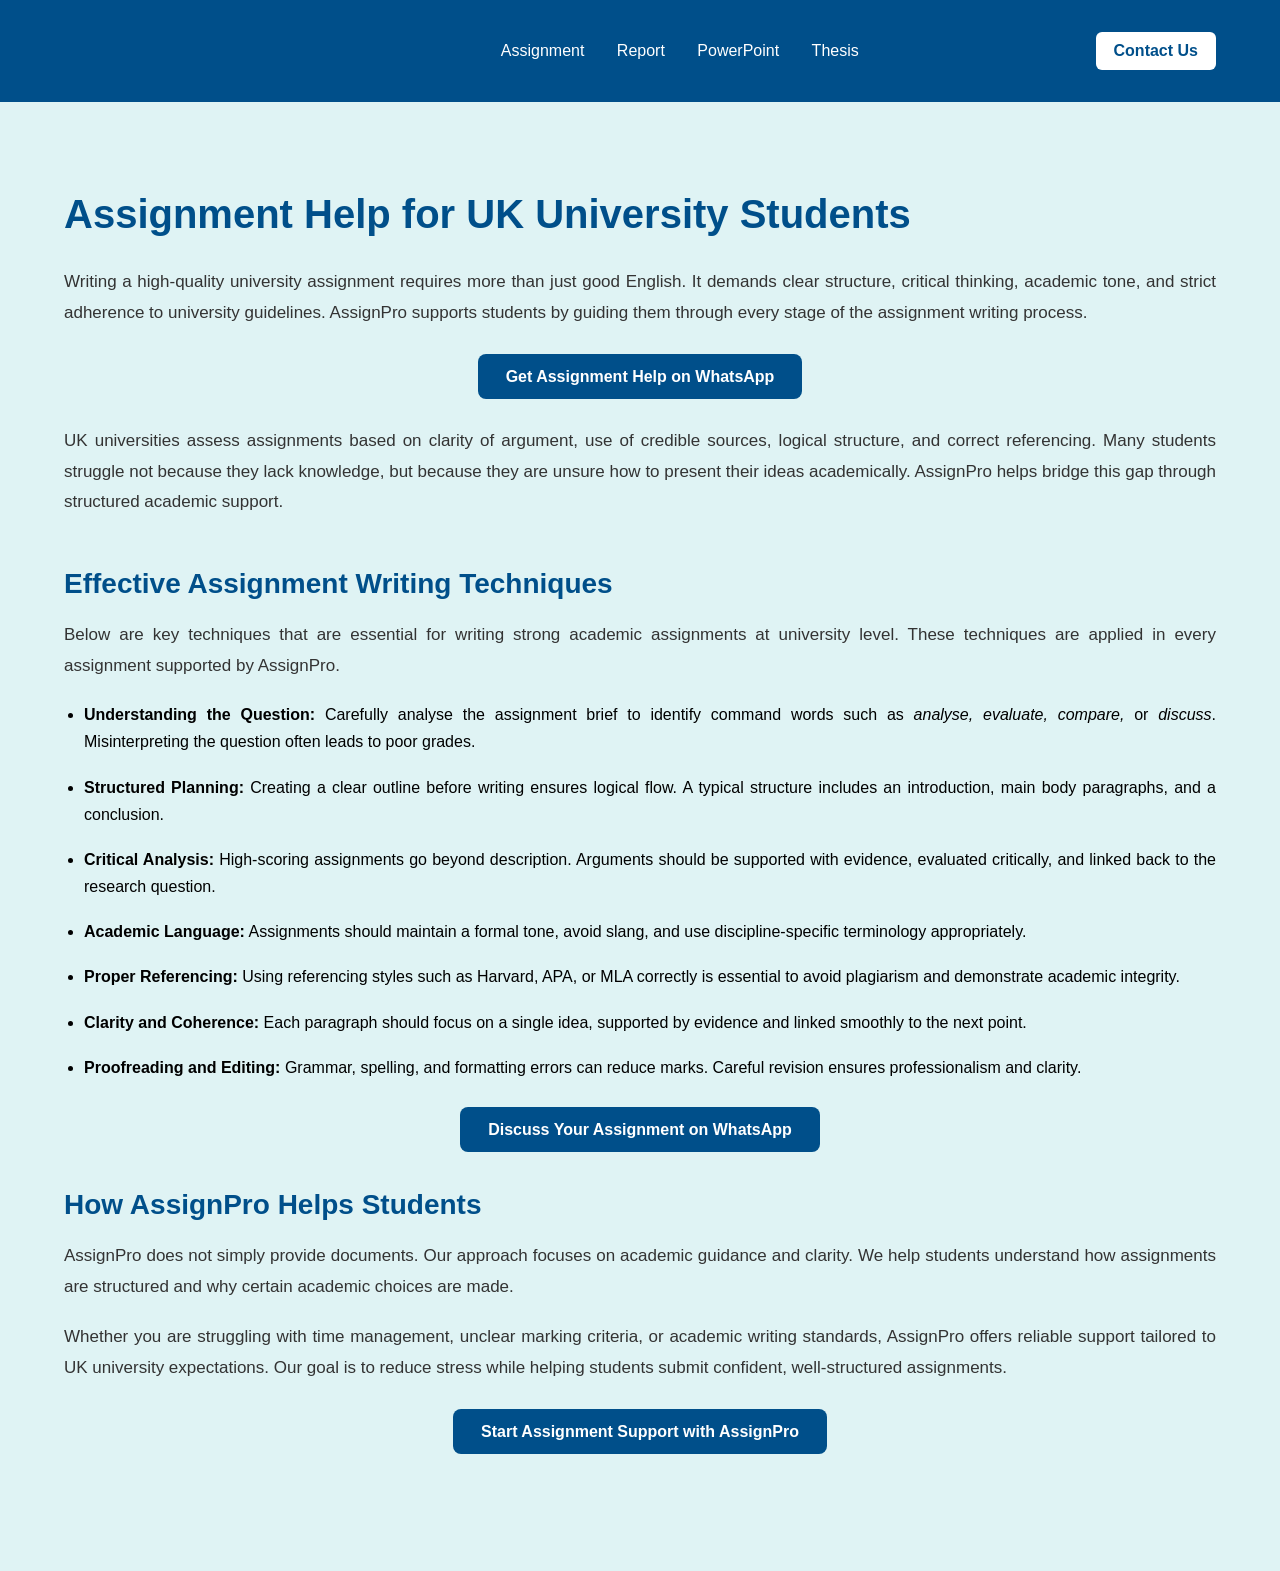
==== assignment.html @ a4767975 "complete project" ====
<!DOCTYPE html>
<html lang="en">
<head>
  <meta charset="UTF-8">
  <title>Assignment Help for UK University Students | AssignPro</title>
  <meta name="description" content="Professional assignment help for UK university students. Learn assignment writing techniques and get expert academic support from AssignPro.">
  <link rel="stylesheet" href="styles.css">
</head>
<body>

<!-- ================= HEADER ================= -->
<header class="header">
  <div class="container header-inner">

    <div class="logo">
      <!-- LOGO HERE -->
    </div>

    <nav class="nav">
      <a href="assignment.html">Assignment</a>
      <a href="report.html">Report</a>
      <a href="powerpoint.html">PowerPoint</a>
      <a href="thesis.html">Thesis</a>
    </nav>

    <a href="https://wa.me/447411550978" class="btn-contact">
      Contact Us
    </a>

  </div>
</header>

<!-- ================= ASSIGNMENT PAGE CONTENT ================= -->
<section class="page-content container">

  <h1>Assignment Help for UK University Students</h1>

  <p class="lead-text">
    Writing a high-quality university assignment requires more than just good English.
    It demands clear structure, critical thinking, academic tone, and strict adherence
    to university guidelines. AssignPro supports students by guiding them through every
    stage of the assignment writing process.
  </p>

  <!-- CTA -->
  <div class="cta-center">
    <a href="https://wa.me/447411550978" class="btn-hero">
      Get Assignment Help on WhatsApp
    </a>
  </div>

  <p>
    UK universities assess assignments based on clarity of argument, use of credible
    sources, logical structure, and correct referencing. Many students struggle not
    because they lack knowledge, but because they are unsure how to present their ideas
    academically. AssignPro helps bridge this gap through structured academic support.
  </p>

  <h2>Effective Assignment Writing Techniques</h2>

  <p>
    Below are key techniques that are essential for writing strong academic assignments
    at university level. These techniques are applied in every assignment supported by
    AssignPro.
  </p>

  <ul class="technique-list">
    <li>
      <strong>Understanding the Question:</strong>
      Carefully analyse the assignment brief to identify command words such as
      <em>analyse, evaluate, compare,</em> or <em>discuss</em>. Misinterpreting the question
      often leads to poor grades.
    </li>

    <li>
      <strong>Structured Planning:</strong>
      Creating a clear outline before writing ensures logical flow. A typical structure
      includes an introduction, main body paragraphs, and a conclusion.
    </li>

    <li>
      <strong>Critical Analysis:</strong>
      High-scoring assignments go beyond description. Arguments should be supported
      with evidence, evaluated critically, and linked back to the research question.
    </li>

    <li>
      <strong>Academic Language:</strong>
      Assignments should maintain a formal tone, avoid slang, and use discipline-specific
      terminology appropriately.
    </li>

    <li>
      <strong>Proper Referencing:</strong>
      Using referencing styles such as Harvard, APA, or MLA correctly is essential to
      avoid plagiarism and demonstrate academic integrity.
    </li>

    <li>
      <strong>Clarity and Coherence:</strong>
      Each paragraph should focus on a single idea, supported by evidence and linked
      smoothly to the next point.
    </li>

    <li>
      <strong>Proofreading and Editing:</strong>
      Grammar, spelling, and formatting errors can reduce marks. Careful revision ensures
      professionalism and clarity.
    </li>
  </ul>

  <!-- CTA -->
  <div class="cta-center">
    <a href="https://wa.me/447411550978" class="btn-hero">
      Discuss Your Assignment on WhatsApp
    </a>
  </div>

  <h2>How AssignPro Helps Students</h2>

  <p>
    AssignPro does not simply provide documents. Our approach focuses on academic guidance
    and clarity. We help students understand how assignments are structured and why certain
    academic choices are made.
  </p>

  <p>
    Whether you are struggling with time management, unclear marking criteria, or academic
    writing standards, AssignPro offers reliable support tailored to UK university
    expectations. Our goal is to reduce stress while helping students submit confident,
    well-structured assignments.
  </p>

  <!-- Final CTA -->
  <div class="cta-center">
    <a href="https://wa.me/447411550978" class="btn-hero">
      Start Assignment Support with AssignPro
    </a>
  </div>

</section>

</body>
</html>
---- styles.css ----
* {
  margin: 0;
  padding: 0;
  box-sizing: border-box;
  font-family: "Montserrat", sans-serif;
}

body {
  background-color: #dff3f4;
}

/* Common */
.container {
  width: 90%;
  max-width: 1200px;
  margin: auto;
}

/* ================= HEADER ================= */
.header {
  background-color: #004f8a;
  padding: 16px 0;
}

.header-inner {
  display: flex;
  align-items: center;
  justify-content: space-between;
}

.logo {
  width: 200px;
  height: 70px;
}
.logo img {
  width: 100%;
  height: 100%;
}

.nav a {
  color: #ffffff;
  text-decoration: none;
  margin: 0 14px;
  font-weight: 500;
}

.btn-contact {
  background-color: #ffffff;
  color: #004f8a;
  padding: 10px 18px;
  border-radius: 6px;
  text-decoration: none;
  font-weight: 600;
}

/* ================= HERO ================= */
.hero {
  padding: 80px 0;
}

.hero-inner {
  display: flex;
  align-items: center;
  gap: 40px;
}

.hero-text {
  flex: 1;
}

.hero-text h1 {
  font-size: 42px;
  font-weight: 700;
  color: #004f8a;
  margin-bottom: 20px;
}

.hero-text p {
  font-size: 18px;
  color: #333;
  margin-bottom: 30px;
  max-width: 520px;
}

.btn-hero {
  background-color: #004f8a;
  color: #ffffff;
  padding: 14px 28px;
  border-radius: 8px;
  text-decoration: none;
  font-weight: 600;
}

.hero-image {
  flex: 1;
  height: 360px;
  background-color: #cfe9ea;
  border-radius: 12px;
}

/* ================= SERVICES ================= */
.services {
  padding: 90px 0;
  background-color: #ffffff;
}

.section-title {
  text-align: center;
  font-size: 36px;
  font-weight: 700;
  color: #004f8a;
  margin-bottom: 60px;
}

.services-grid {
  display: grid;
  grid-template-columns: repeat(4, 1fr);
  gap: 30px;
}

.service-card {
  background-color: #dff3f4;
  border-radius: 14px;
  padding: 24px;
  text-align: center;
}

.service-image {
  width: 100%;
  height: 200px;
  background-color: #cfe9ea;
  border-radius: 12px;
  margin-bottom: 20px;
}

.service-card h3 {
  color: #004f8a;
  margin-bottom: 12px;
}

.service-card p {
  font-size: 15px;
  margin-bottom: 20px;
}

.service-btn {
  background-color: #004f8a;
  color: #ffffff;
  padding: 10px 18px;
  border-radius: 6px;
  text-decoration: none;
  font-weight: 600;
}

/* ================= WHY ASSIGNPRO ================= */
.why-assignpro {
  background-color: #ffffff;
  padding: 100px 0;
}

.why-inner {
  display: flex;
  gap: 60px;
}

.why-left h2 {
  font-size: 36px;
  color: #004f8a;
  margin-bottom: 30px;
}

.why-btn {
  background-color: #004f8a;
  color: #ffffff;
  padding: 12px 26px;
  border-radius: 8px;
  text-decoration: none;
  font-weight: 600;
}

.why-right {
  flex: 1.5;
}

.why-list {
  list-style: none;
}

.why-list li {
  padding-left: 30px;
  margin-bottom: 18px;
  position: relative;
}

.why-list li::before {
  content: "✓";
  position: absolute;
  left: 0;
  color: #004f8a;
  font-weight: 700;
}

/* ================= RESPONSIVE ================= */
@media (max-width: 992px) {
  .services-grid {
    grid-template-columns: repeat(2, 1fr);
  }
}

@media (max-width: 768px) {
  .nav {
    display: none;
  }

  .hero-inner,
  .why-inner {
    flex-direction: column;
    text-align: center;
  }

  .hero-text h1 {
    font-size: 32px;
  }

  .services-grid {
    grid-template-columns: 1fr;
  }
}

.page-content {
  padding: 90px 0;
}

.page-content h1 {
  font-size: 38px;
  color: #004f8a;
  margin-bottom: 30px;
}

.page-content p {
  font-size: 17px;
  line-height: 1.7;
  margin-bottom: 20px;
  color: #333;
}

/* ================= ASSIGNMENT PAGE ================= */

.page-content {
  padding: 90px 0;
}

.page-content h1 {
  font-size: 40px;
  color: #004f8a;
  margin-bottom: 30px;
}

.page-content h2 {
  font-size: 28px;
  color: #004f8a;
  margin: 50px 0 20px;
}

.page-content p {
  font-size: 17px;
  line-height: 1.8;
  color: #333;
  text-align: justify;
  margin-bottom: 20px;
}

.lead-text {
  font-size: 18px;
  font-weight: 500;
}

.technique-list {
  margin-left: 20px;
}

.technique-list li {
  margin-bottom: 18px;
  line-height: 1.7;
  text-align: justify;
}

.cta-center {
  text-align: center;
  margin: 40px 0;
}

.page-content {
  padding: 90px 0;
}

.page-content h1 {
  font-size: 40px;
  color: #004f8a;
  margin-bottom: 30px;
}

.page-content h2 {
  font-size: 28px;
  color: #004f8a;
  margin: 50px 0 20px;
}

.page-content p {
  font-size: 17px;
  line-height: 1.8;
  color: #333;
  text-align: justify;
  margin-bottom: 20px;
}

.lead-text {
  font-size: 18px;
  font-weight: 500;
}

.technique-list {
  margin-left: 20px;
}

.technique-list li {
  margin-bottom: 18px;
  line-height: 1.7;
  text-align: justify;
}

.cta-center {
  text-align: center;
  margin: 40px 0;
}
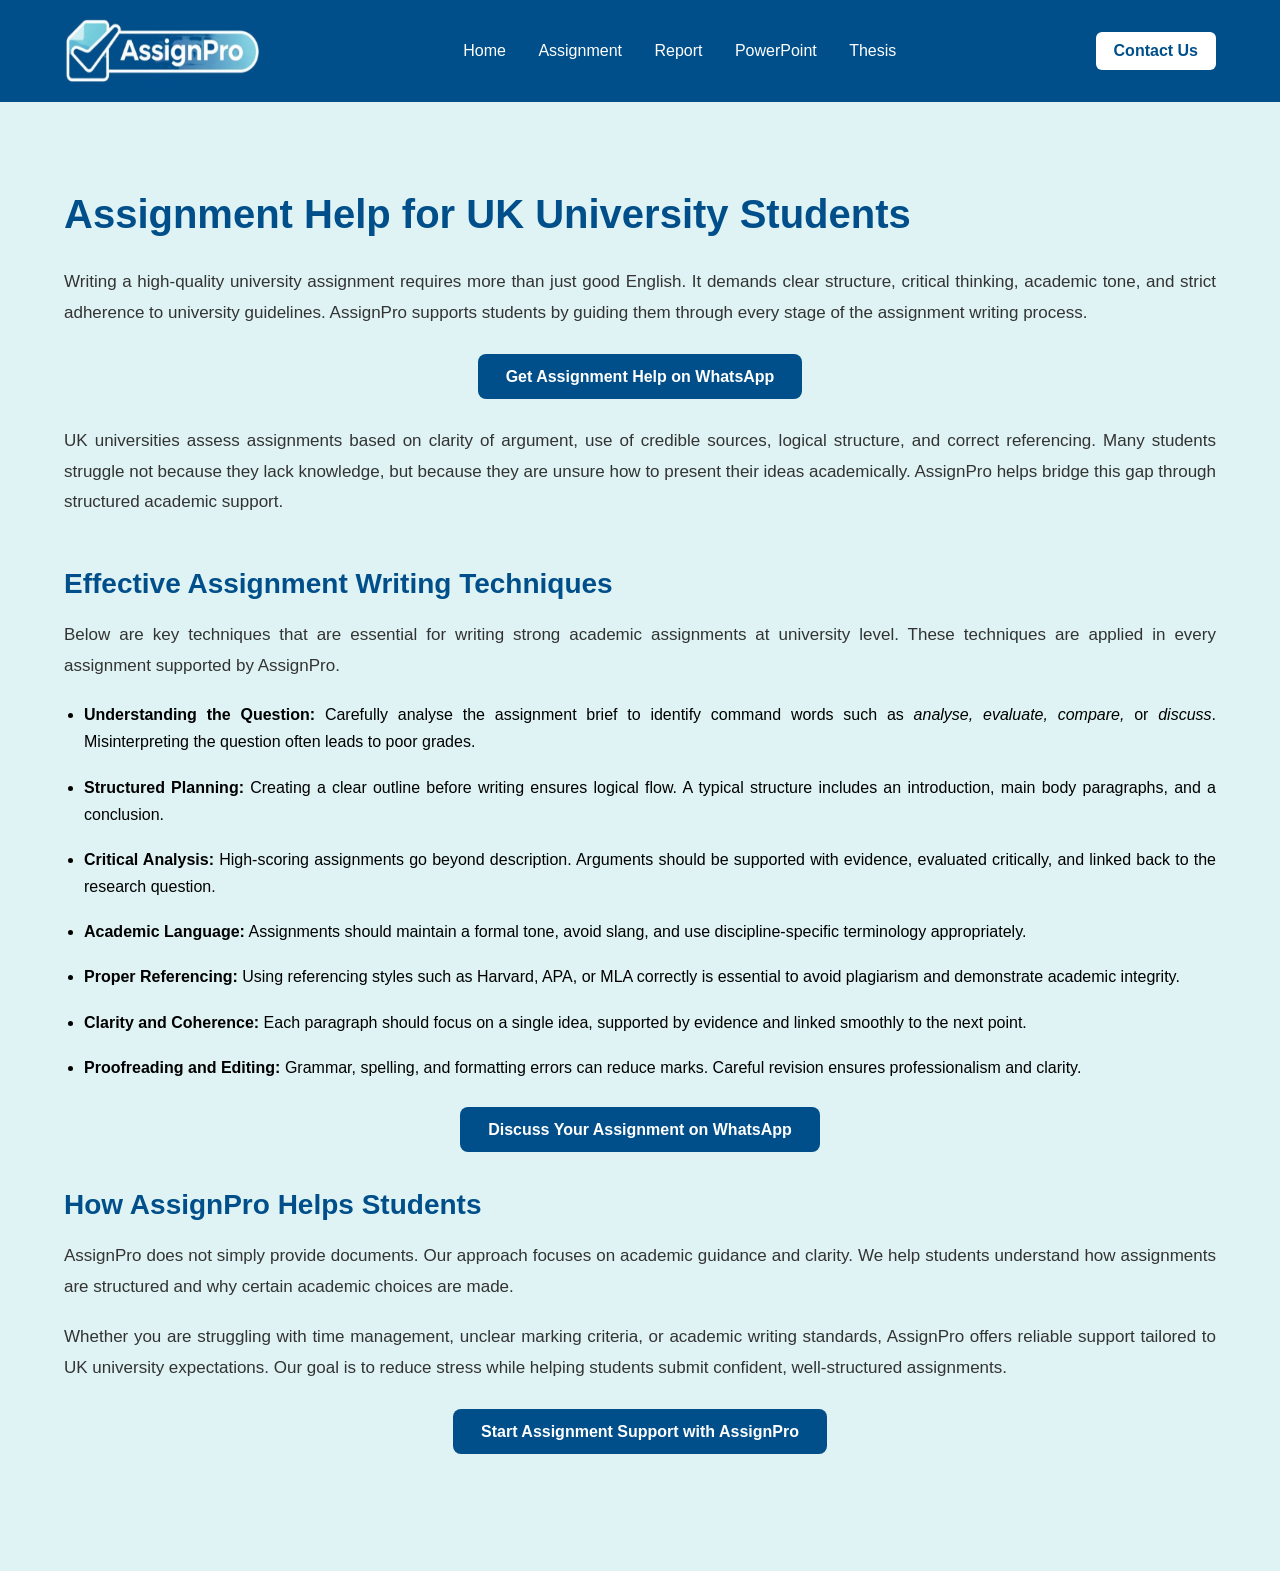
==== commit 3abeda79: "fix some bugs" ====
--- a/assignment.html
+++ b/assignment.html
@@ -1,144 +1,154 @@
-<!DOCTYPE html>
+<!doctype html>
 <html lang="en">
-<head>
-  <meta charset="UTF-8">
-  <title>Assignment Help for UK University Students | AssignPro</title>
-  <meta name="description" content="Professional assignment help for UK university students. Learn assignment writing techniques and get expert academic support from AssignPro.">
-  <link rel="stylesheet" href="styles.css">
-</head>
-<body>
+  <head>
+    <meta charset="UTF-8" />
+    <title>Assignment Help for UK University Students | AssignPro</title>
+    <meta
+      name="description"
+      content="Professional assignment help for UK university students. Learn assignment writing techniques and get expert academic support from AssignPro."
+    />
+    <link rel="stylesheet" href="styles.css" />
+  </head>
+  <body>
+    <!-- ================= HEADER ================= -->
+    <header class="header">
+      <div class="container header-inner">
+        <!-- Logo -->
+        <div class="logo">
+          <img
+            src="./assets/WhatsApp Image 2026-03-01 at 7.36.54 PM.jpeg"
+            alt=""
+          />
+        </div>
 
-<!-- ================= HEADER ================= -->
-<header class="header">
-  <div class="container header-inner">
+        <!-- NAVIGATION (এইখানেই বসবে) -->
+        <nav class="nav">
+          <a href="index.html">Home</a>
+          <a href="assignment.html">Assignment</a>
+          <a href="report.html">Report</a>
+          <a href="powerpoint.html">PowerPoint</a>
+          <a href="thesis.html">Thesis</a>
+        </nav>
 
-    <div class="logo">
-      <!-- LOGO HERE -->
-    </div>
+        <!-- CTA -->
+        <a href="https://wa.me/447411550978" class="btn-contact">
+          Contact Us
+        </a>
+      </div>
+    </header>
 
-    <nav class="nav">
-      <a href="assignment.html">Assignment</a>
-      <a href="report.html">Report</a>
-      <a href="powerpoint.html">PowerPoint</a>
-      <a href="thesis.html">Thesis</a>
-    </nav>
+    <!-- ================= ASSIGNMENT PAGE CONTENT ================= -->
+    <section class="page-content container">
+      <h1>Assignment Help for UK University Students</h1>
 
-    <a href="https://wa.me/447411550978" class="btn-contact">
-      Contact Us
-    </a>
+      <p class="lead-text">
+        Writing a high-quality university assignment requires more than just
+        good English. It demands clear structure, critical thinking, academic
+        tone, and strict adherence to university guidelines. AssignPro supports
+        students by guiding them through every stage of the assignment writing
+        process.
+      </p>
 
-  </div>
-</header>
+      <!-- CTA -->
+      <div class="cta-center">
+        <a href="https://wa.me/447411550978" class="btn-hero">
+          Get Assignment Help on WhatsApp
+        </a>
+      </div>
 
-<!-- ================= ASSIGNMENT PAGE CONTENT ================= -->
-<section class="page-content container">
+      <p>
+        UK universities assess assignments based on clarity of argument, use of
+        credible sources, logical structure, and correct referencing. Many
+        students struggle not because they lack knowledge, but because they are
+        unsure how to present their ideas academically. AssignPro helps bridge
+        this gap through structured academic support.
+      </p>
 
-  <h1>Assignment Help for UK University Students</h1>
+      <h2>Effective Assignment Writing Techniques</h2>
 
-  <p class="lead-text">
-    Writing a high-quality university assignment requires more than just good English.
-    It demands clear structure, critical thinking, academic tone, and strict adherence
-    to university guidelines. AssignPro supports students by guiding them through every
-    stage of the assignment writing process.
-  </p>
+      <p>
+        Below are key techniques that are essential for writing strong academic
+        assignments at university level. These techniques are applied in every
+        assignment supported by AssignPro.
+      </p>
 
-  <!-- CTA -->
-  <div class="cta-center">
-    <a href="https://wa.me/447411550978" class="btn-hero">
-      Get Assignment Help on WhatsApp
-    </a>
-  </div>
+      <ul class="technique-list">
+        <li>
+          <strong>Understanding the Question:</strong>
+          Carefully analyse the assignment brief to identify command words such
+          as
+          <em>analyse, evaluate, compare,</em> or <em>discuss</em>.
+          Misinterpreting the question often leads to poor grades.
+        </li>
 
-  <p>
-    UK universities assess assignments based on clarity of argument, use of credible
-    sources, logical structure, and correct referencing. Many students struggle not
-    because they lack knowledge, but because they are unsure how to present their ideas
-    academically. AssignPro helps bridge this gap through structured academic support.
-  </p>
+        <li>
+          <strong>Structured Planning:</strong>
+          Creating a clear outline before writing ensures logical flow. A
+          typical structure includes an introduction, main body paragraphs, and
+          a conclusion.
+        </li>
 
-  <h2>Effective Assignment Writing Techniques</h2>
+        <li>
+          <strong>Critical Analysis:</strong>
+          High-scoring assignments go beyond description. Arguments should be
+          supported with evidence, evaluated critically, and linked back to the
+          research question.
+        </li>
 
-  <p>
-    Below are key techniques that are essential for writing strong academic assignments
-    at university level. These techniques are applied in every assignment supported by
-    AssignPro.
-  </p>
+        <li>
+          <strong>Academic Language:</strong>
+          Assignments should maintain a formal tone, avoid slang, and use
+          discipline-specific terminology appropriately.
+        </li>
 
-  <ul class="technique-list">
-    <li>
-      <strong>Understanding the Question:</strong>
-      Carefully analyse the assignment brief to identify command words such as
-      <em>analyse, evaluate, compare,</em> or <em>discuss</em>. Misinterpreting the question
-      often leads to poor grades.
-    </li>
+        <li>
+          <strong>Proper Referencing:</strong>
+          Using referencing styles such as Harvard, APA, or MLA correctly is
+          essential to avoid plagiarism and demonstrate academic integrity.
+        </li>
 
-    <li>
-      <strong>Structured Planning:</strong>
-      Creating a clear outline before writing ensures logical flow. A typical structure
-      includes an introduction, main body paragraphs, and a conclusion.
-    </li>
+        <li>
+          <strong>Clarity and Coherence:</strong>
+          Each paragraph should focus on a single idea, supported by evidence
+          and linked smoothly to the next point.
+        </li>
 
-    <li>
-      <strong>Critical Analysis:</strong>
-      High-scoring assignments go beyond description. Arguments should be supported
-      with evidence, evaluated critically, and linked back to the research question.
-    </li>
+        <li>
+          <strong>Proofreading and Editing:</strong>
+          Grammar, spelling, and formatting errors can reduce marks. Careful
+          revision ensures professionalism and clarity.
+        </li>
+      </ul>
 
-    <li>
-      <strong>Academic Language:</strong>
-      Assignments should maintain a formal tone, avoid slang, and use discipline-specific
-      terminology appropriately.
-    </li>
+      <!-- CTA -->
+      <div class="cta-center">
+        <a href="https://wa.me/447411550978" class="btn-hero">
+          Discuss Your Assignment on WhatsApp
+        </a>
+      </div>
 
-    <li>
-      <strong>Proper Referencing:</strong>
-      Using referencing styles such as Harvard, APA, or MLA correctly is essential to
-      avoid plagiarism and demonstrate academic integrity.
-    </li>
+      <h2>How AssignPro Helps Students</h2>
 
-    <li>
-      <strong>Clarity and Coherence:</strong>
-      Each paragraph should focus on a single idea, supported by evidence and linked
-      smoothly to the next point.
-    </li>
+      <p>
+        AssignPro does not simply provide documents. Our approach focuses on
+        academic guidance and clarity. We help students understand how
+        assignments are structured and why certain academic choices are made.
+      </p>
 
-    <li>
-      <strong>Proofreading and Editing:</strong>
-      Grammar, spelling, and formatting errors can reduce marks. Careful revision ensures
-      professionalism and clarity.
-    </li>
-  </ul>
+      <p>
+        Whether you are struggling with time management, unclear marking
+        criteria, or academic writing standards, AssignPro offers reliable
+        support tailored to UK university expectations. Our goal is to reduce
+        stress while helping students submit confident, well-structured
+        assignments.
+      </p>
 
-  <!-- CTA -->
-  <div class="cta-center">
-    <a href="https://wa.me/447411550978" class="btn-hero">
-      Discuss Your Assignment on WhatsApp
-    </a>
-  </div>
-
-  <h2>How AssignPro Helps Students</h2>
-
-  <p>
-    AssignPro does not simply provide documents. Our approach focuses on academic guidance
-    and clarity. We help students understand how assignments are structured and why certain
-    academic choices are made.
-  </p>
-
-  <p>
-    Whether you are struggling with time management, unclear marking criteria, or academic
-    writing standards, AssignPro offers reliable support tailored to UK university
-    expectations. Our goal is to reduce stress while helping students submit confident,
-    well-structured assignments.
-  </p>
-
-  <!-- Final CTA -->
-  <div class="cta-center">
-    <a href="https://wa.me/447411550978" class="btn-hero">
-      Start Assignment Support with AssignPro
-    </a>
-  </div>
-
-</section>
-
-</body>
+      <!-- Final CTA -->
+      <div class="cta-center">
+        <a href="https://wa.me/447411550978" class="btn-hero">
+          Start Assignment Support with AssignPro
+        </a>
+      </div>
+    </section>
+  </body>
 </html>
--- a/styles.css
+++ b/styles.css
@@ -211,6 +211,10 @@
   .nav {
     display: none;
   }
+  .logo {
+    width: 130px;
+    height: 50px;
+  }
 
   .hero-inner,
   .why-inner {
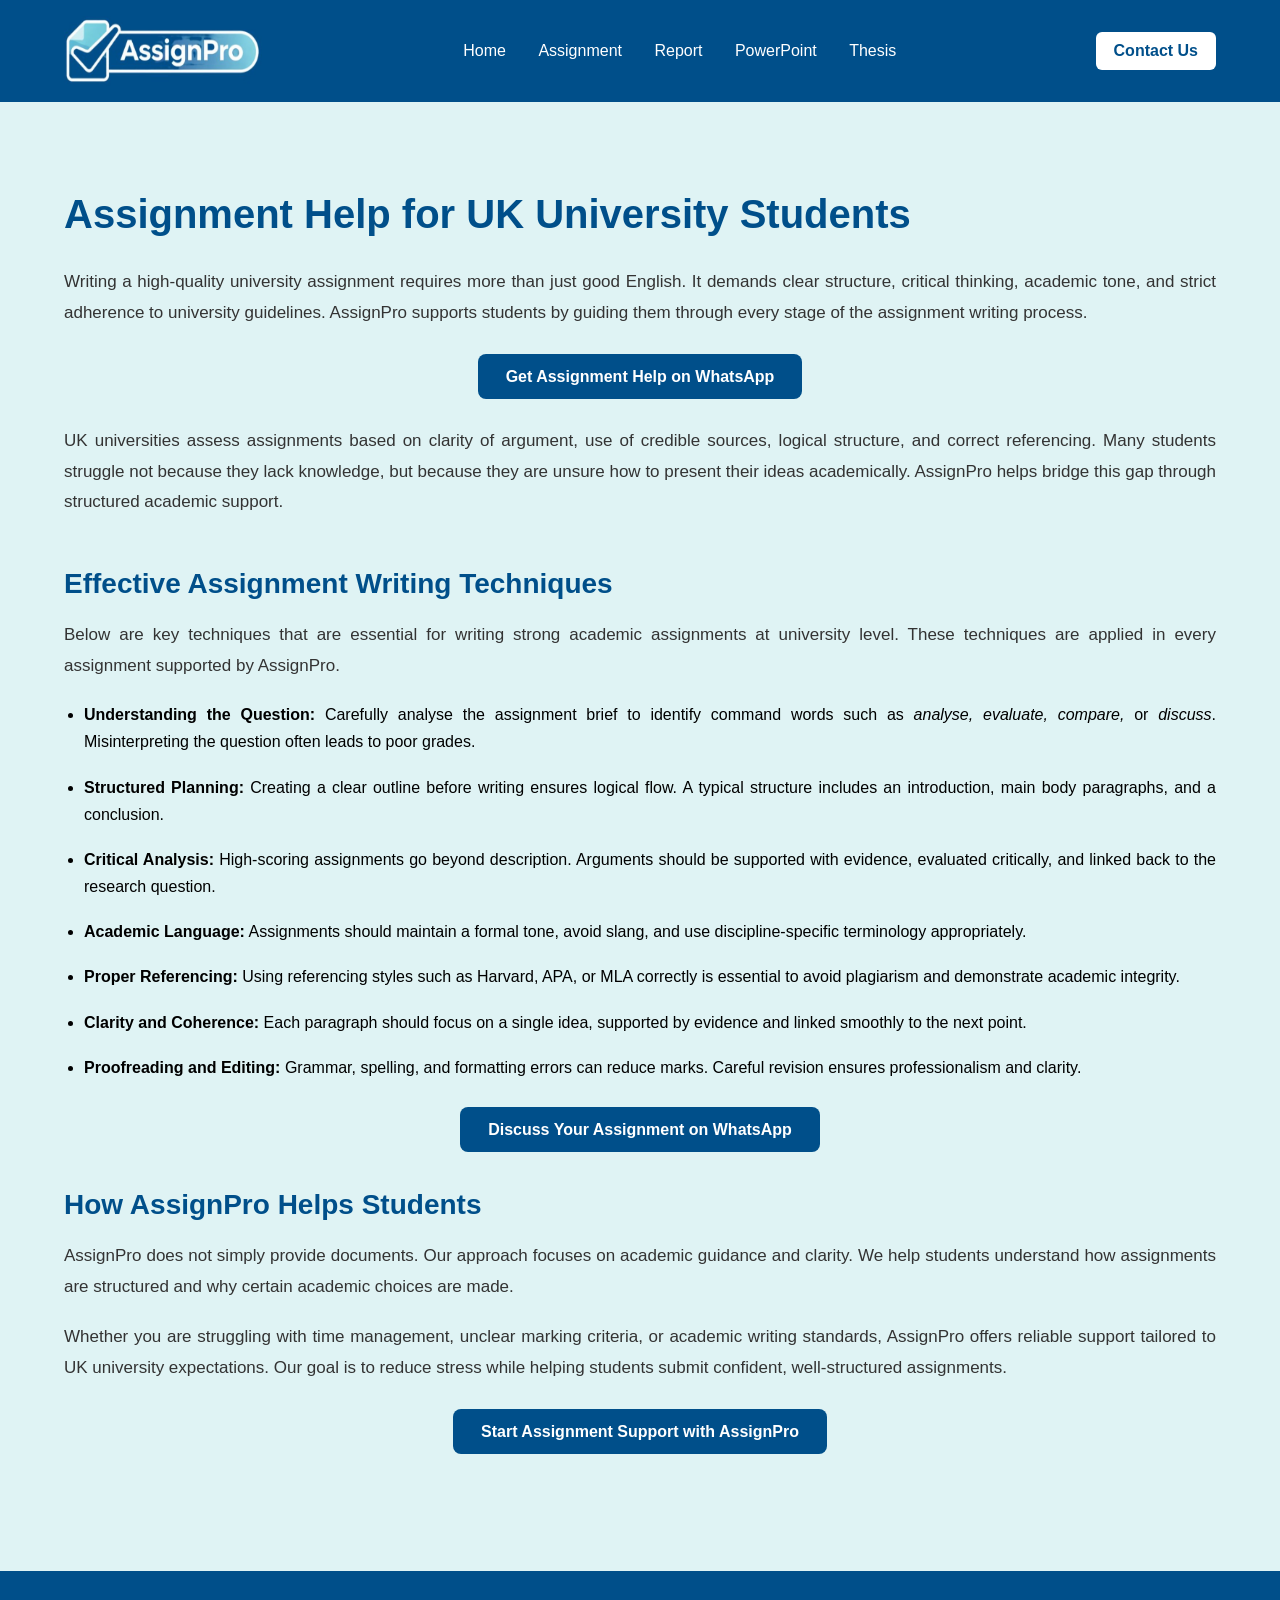
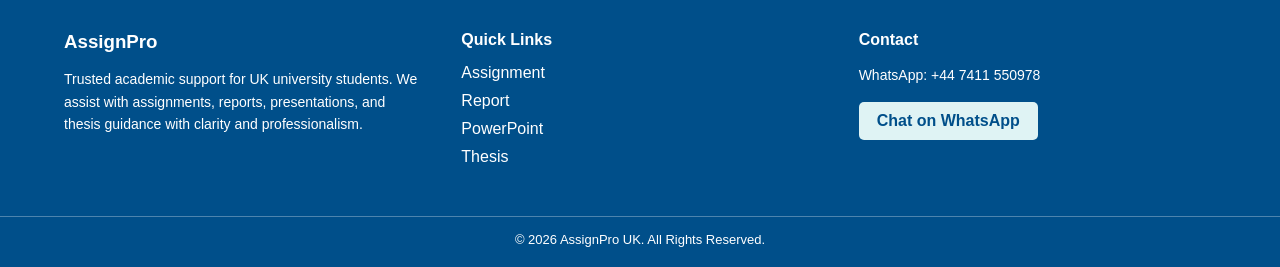
==== commit 03afc622: "add footer secton" ====
--- a/assignment.html
+++ b/assignment.html
@@ -150,5 +150,40 @@
         </a>
       </div>
     </section>
+    <!-- ================= FOOTER ================= -->
+    <footer class="footer">
+      <div class="container footer-container">
+        <div class="footer-col">
+          <h3>AssignPro</h3>
+          <p>
+            Trusted academic support for UK university students. We assist with
+            assignments, reports, presentations, and thesis guidance with
+            clarity and professionalism.
+          </p>
+        </div>
+
+        <div class="footer-col">
+          <h4>Quick Links</h4>
+          <ul>
+            <li><a href="assignment.html">Assignment</a></li>
+            <li><a href="report.html">Report</a></li>
+            <li><a href="powerpoint.html">PowerPoint</a></li>
+            <li><a href="thesis.html">Thesis</a></li>
+          </ul>
+        </div>
+
+        <div class="footer-col">
+          <h4>Contact</h4>
+          <p>WhatsApp: +44 7411 550978</p>
+          <a href="https://wa.me/447411550978" class="footer-btn">
+            Chat on WhatsApp
+          </a>
+        </div>
+      </div>
+
+      <div class="footer-bottom">
+        <p>© 2026 AssignPro UK. All Rights Reserved.</p>
+      </div>
+    </footer>
   </body>
 </html>
--- a/styles.css
+++ b/styles.css
@@ -200,6 +200,80 @@
   font-weight: 700;
 }
 
+/* ================= FOOTER ================= */
+
+.footer {
+  background-color: #004f8a;
+  color: #ffffff;
+  padding: 60px 0 20px 0;
+}
+
+.footer-container {
+  display: flex;
+  justify-content: space-between;
+  flex-wrap: wrap;
+  gap: 40px;
+}
+
+.footer-col {
+  flex: 1;
+  min-width: 250px;
+}
+
+.footer-col h3,
+.footer-col h4 {
+  margin-bottom: 15px;
+  font-weight: 700;
+}
+
+.footer-col p {
+  line-height: 1.6;
+  font-size: 14px;
+}
+
+.footer-col ul {
+  list-style: none;
+  padding: 0;
+}
+
+.footer-col ul li {
+  margin-bottom: 10px;
+}
+
+.footer-col ul li a {
+  color: #ffffff;
+  text-decoration: none;
+  transition: 0.3s ease;
+}
+
+.footer-col ul li a:hover {
+  color: #dff3f4;
+}
+
+.footer-btn {
+  display: inline-block;
+  margin-top: 15px;
+  padding: 10px 18px;
+  background-color: #dff3f4;
+  color: #004f8a;
+  text-decoration: none;
+  border-radius: 5px;
+  font-weight: 600;
+  transition: 0.3s ease;
+}
+
+.footer-btn:hover {
+  background-color: #ffffff;
+}
+
+.footer-bottom {
+  text-align: center;
+  margin-top: 40px;
+  border-top: 1px solid rgba(255, 255, 255, 0.3);
+  padding-top: 15px;
+  font-size: 13px;
+}
+
 /* ================= RESPONSIVE ================= */
 @media (max-width: 992px) {
   .services-grid {
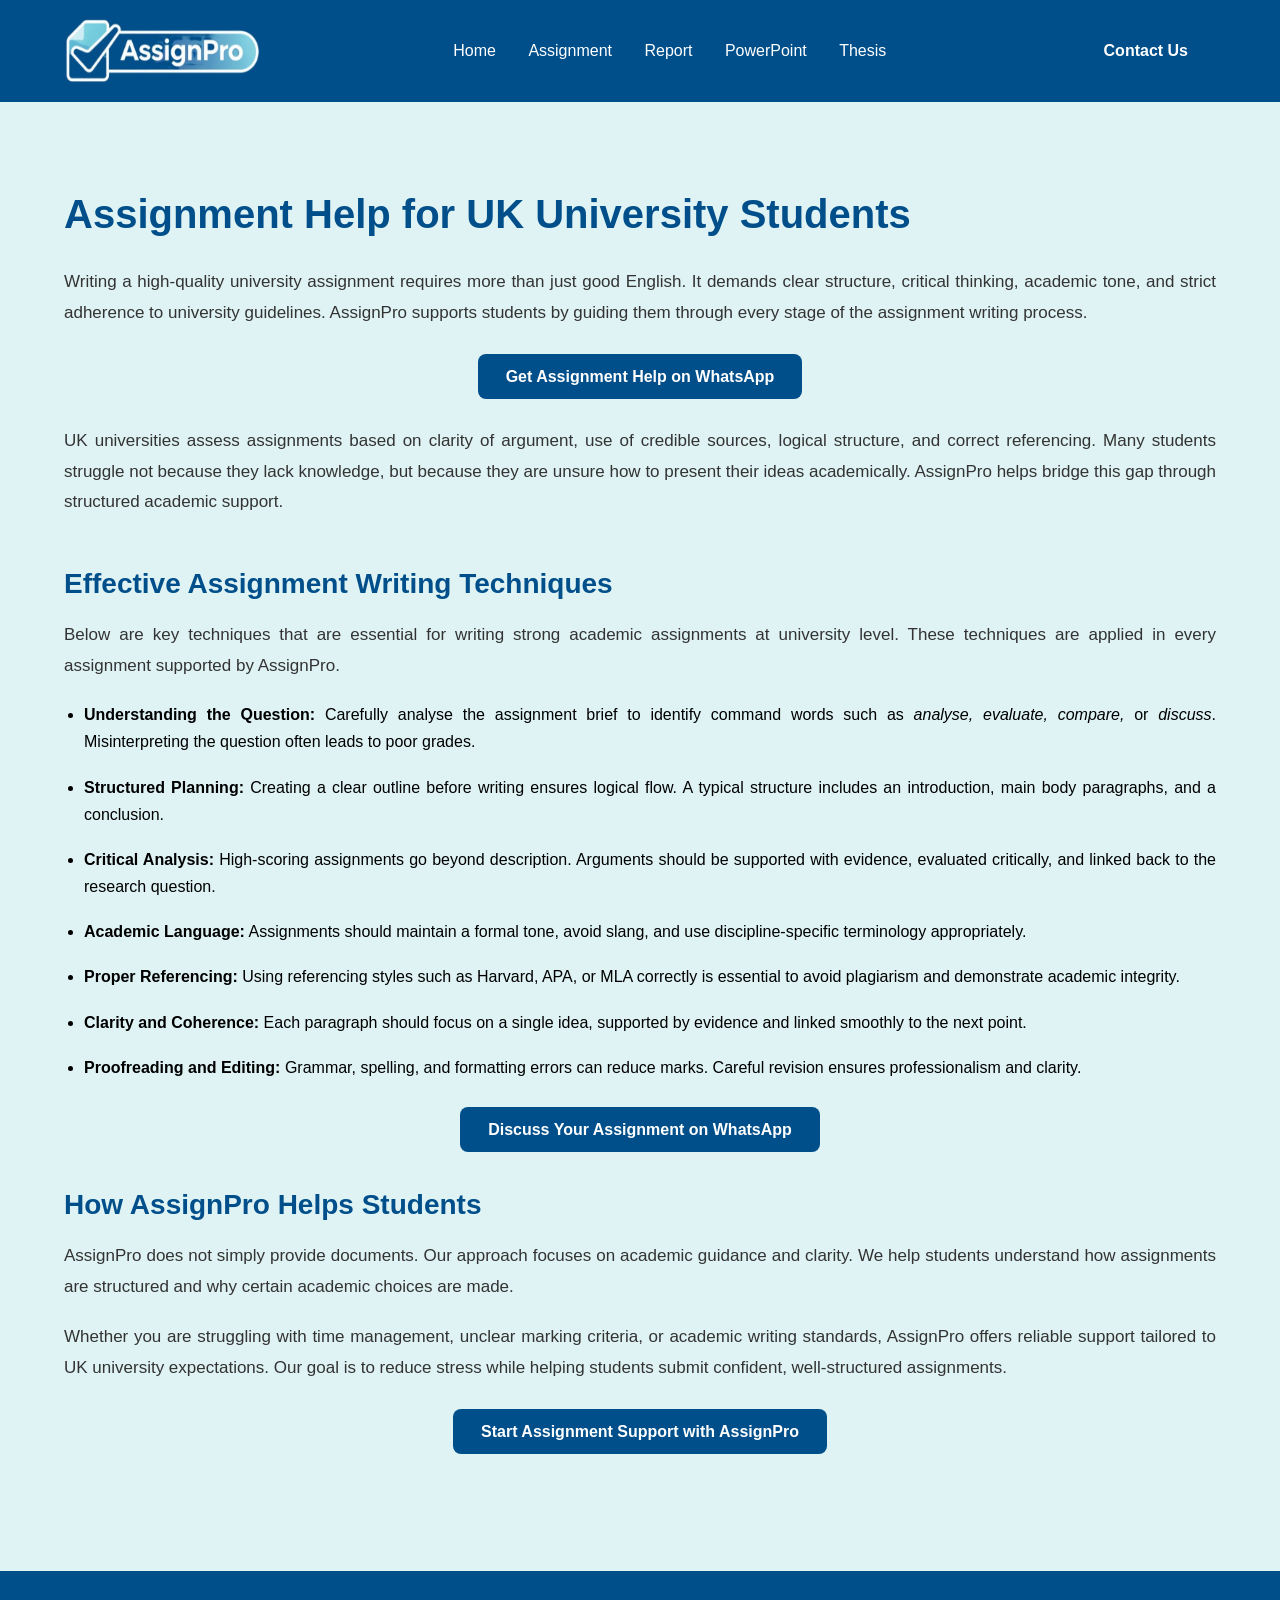
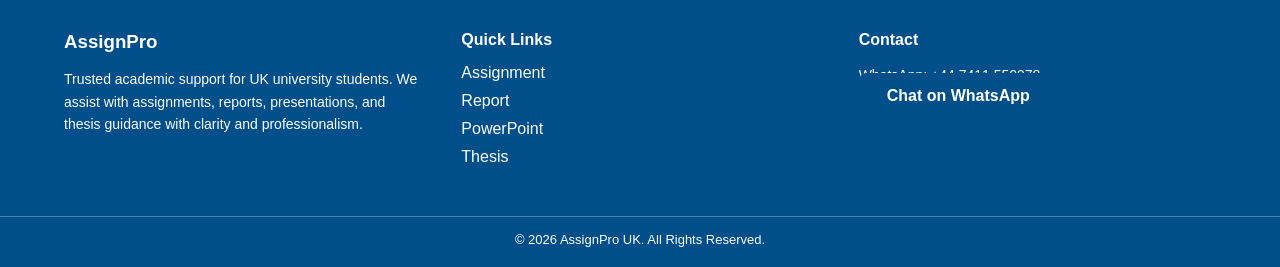
==== commit 63599801: "add some fiture" ====
--- a/assignment.html
+++ b/assignment.html
@@ -2,12 +2,49 @@
 <html lang="en">
   <head>
     <meta charset="UTF-8" />
+    <meta name="viewport" content="width=device-width, initial-scale=1.0" />
     <title>Assignment Help for UK University Students | AssignPro</title>
     <meta
       name="description"
       content="Professional assignment help for UK university students. Learn assignment writing techniques and get expert academic support from AssignPro."
     />
     <link rel="stylesheet" href="styles.css" />
+    <!-- Meta Pixel Code -->
+    <script>
+      !(function (f, b, e, v, n, t, s) {
+        if (f.fbq) return;
+        n = f.fbq = function () {
+          n.callMethod
+            ? n.callMethod.apply(n, arguments)
+            : n.queue.push(arguments);
+        };
+        if (!f._fbq) f._fbq = n;
+        n.push = n;
+        n.loaded = !0;
+        n.version = "2.0";
+        n.queue = [];
+        t = b.createElement(e);
+        t.async = !0;
+        t.src = v;
+        s = b.getElementsByTagName(e)[0];
+        s.parentNode.insertBefore(t, s);
+      })(
+        window,
+        document,
+        "script",
+        "https://connect.facebook.net/en_US/fbevents.js",
+      );
+      fbq("init", "2037054254362723");
+      fbq("track", "PageView");
+    </script>
+    <noscript
+      ><img
+        height="1"
+        width="1"
+        style="display: none"
+        src="https://www.facebook.com/tr?id=2037054254362723&ev=PageView&noscript=1"
+    /></noscript>
+    <!-- End Meta Pixel Code -->
   </head>
   <body>
     <!-- ================= HEADER ================= -->
@@ -31,9 +68,7 @@
         </nav>
 
         <!-- CTA -->
-        <a href="https://wa.me/447411550978" class="btn-contact">
-          Contact Us
-        </a>
+        <a href="#" onclick="trackWhatsApp()" class="btn-hero"> Contact Us </a>
       </div>
     </header>
 
@@ -51,7 +86,7 @@
 
       <!-- CTA -->
       <div class="cta-center">
-        <a href="https://wa.me/447411550978" class="btn-hero">
+        <a href="#" onclick="trackWhatsApp()" class="btn-hero">
           Get Assignment Help on WhatsApp
         </a>
       </div>
@@ -122,7 +157,7 @@
 
       <!-- CTA -->
       <div class="cta-center">
-        <a href="https://wa.me/447411550978" class="btn-hero">
+        <a href="#" onclick="trackWhatsApp()" class="btn-hero">
           Discuss Your Assignment on WhatsApp
         </a>
       </div>
@@ -145,7 +180,7 @@
 
       <!-- Final CTA -->
       <div class="cta-center">
-        <a href="https://wa.me/447411550978" class="btn-hero">
+        <a href="#" onclick="trackWhatsApp()" class="btn-hero">
           Start Assignment Support with AssignPro
         </a>
       </div>
@@ -175,7 +210,7 @@
         <div class="footer-col">
           <h4>Contact</h4>
           <p>WhatsApp: +44 7411 550978</p>
-          <a href="https://wa.me/447411550978" class="footer-btn">
+          <a href="#" onclick="trackWhatsApp()" class="btn-hero">
             Chat on WhatsApp
           </a>
         </div>
@@ -185,5 +220,13 @@
         <p>© 2026 AssignPro UK. All Rights Reserved.</p>
       </div>
     </footer>
+    <script>
+      function trackWhatsApp() {
+        fbq("track", "Contact");
+        setTimeout(function () {
+          window.location.href = "https://wa.me/447411550978";
+        }, 600);
+      }
+    </script>
   </body>
 </html>
--- a/styles.css
+++ b/styles.css
@@ -55,7 +55,7 @@
 
 /* ================= HERO ================= */
 .hero {
-  padding: 80px 0;
+  padding: 50px 0;
 }
 
 .hero-inner {
@@ -289,7 +289,9 @@
     width: 130px;
     height: 50px;
   }
-
+  .hero {
+    padding: 27px 0;
+  }
   .hero-inner,
   .why-inner {
     flex-direction: column;
@@ -299,7 +301,14 @@
   .hero-text h1 {
     font-size: 32px;
   }
-
+  .services {
+    padding: 36px 0;
+    background-color: #ffffff;
+  }
+  .why-assignpro {
+    background-color: #ffffff;
+    padding: 40px 0;
+  }
   .services-grid {
     grid-template-columns: 1fr;
   }
@@ -411,3 +420,17 @@
   text-align: center;
   margin: 40px 0;
 }
+@media (max-width: 768px) {
+  .page-content {
+    padding: 40px 0;
+  }
+  .btn-hero {
+    background-color: #004f8a;
+    color: #ffffff;
+    padding: 10px 8px;
+    border-radius: 8px;
+    text-decoration: none;
+    font-weight: 600;
+    font-size: 14px;
+  }
+}
